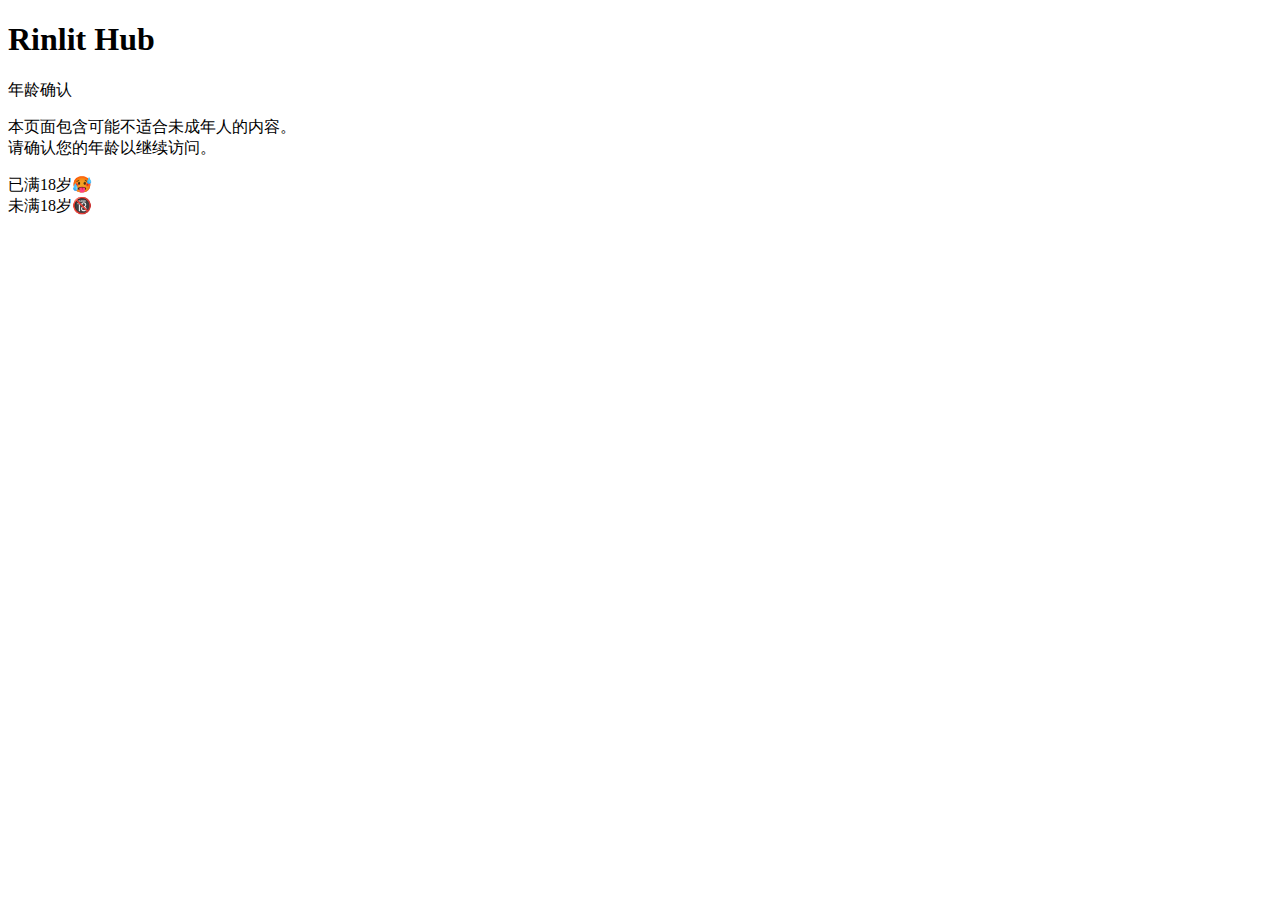
==== docs/index.html @ 447fd854 "试图修复跳转问题" ====
<!DOCTYPE html>
<html lang="zh">

<head>
    <meta charset="utf-8">
    <meta name="viewport" content="width=device-width, initial-scale=1.0, maximum-scale=1.0, user-scalable=0">
    <meta name="color-scheme" content="light dark">
    <title>🥵Rinlit Hub🥵</title>
    <link rel="stylesheet" href="https://fonts.googleapis.com/css2?family=Noto+Sans+SC:wght@400;500;700&display=swap">
    <link rel="stylesheet" href="styles/base.css">
    <link rel="stylesheet" href="styles/overlay.css">
    <link rel="stylesheet" href="styles/buttons.css">
    <link rel="stylesheet" href="styles/theme.css">
</head>

<body>
    <div id="overlay" class="overlay">
        <div class="text-bg">
            <div class="overlay-body">
                <h1 class="site-title">Rinlit Hub</h1>
                <p class="overlay-title">年龄确认</p>
                <p class="overlay-description">
                    本页面包含可能不适合未成年人的内容。
                    <br>请确认您的年龄以继续访问。
                </p>
                <div class="overlay-buttons-wrapper">
                    <div id="accept-button" class="overlay-button">已满18岁🥵</div>
                    <div id="decline-button" class="overlay-button">未满18岁🔞</div>
                </div>
            </div>
        </div>
    </div>

    <script src="scripts/main.js"></script>
</body>

</html>
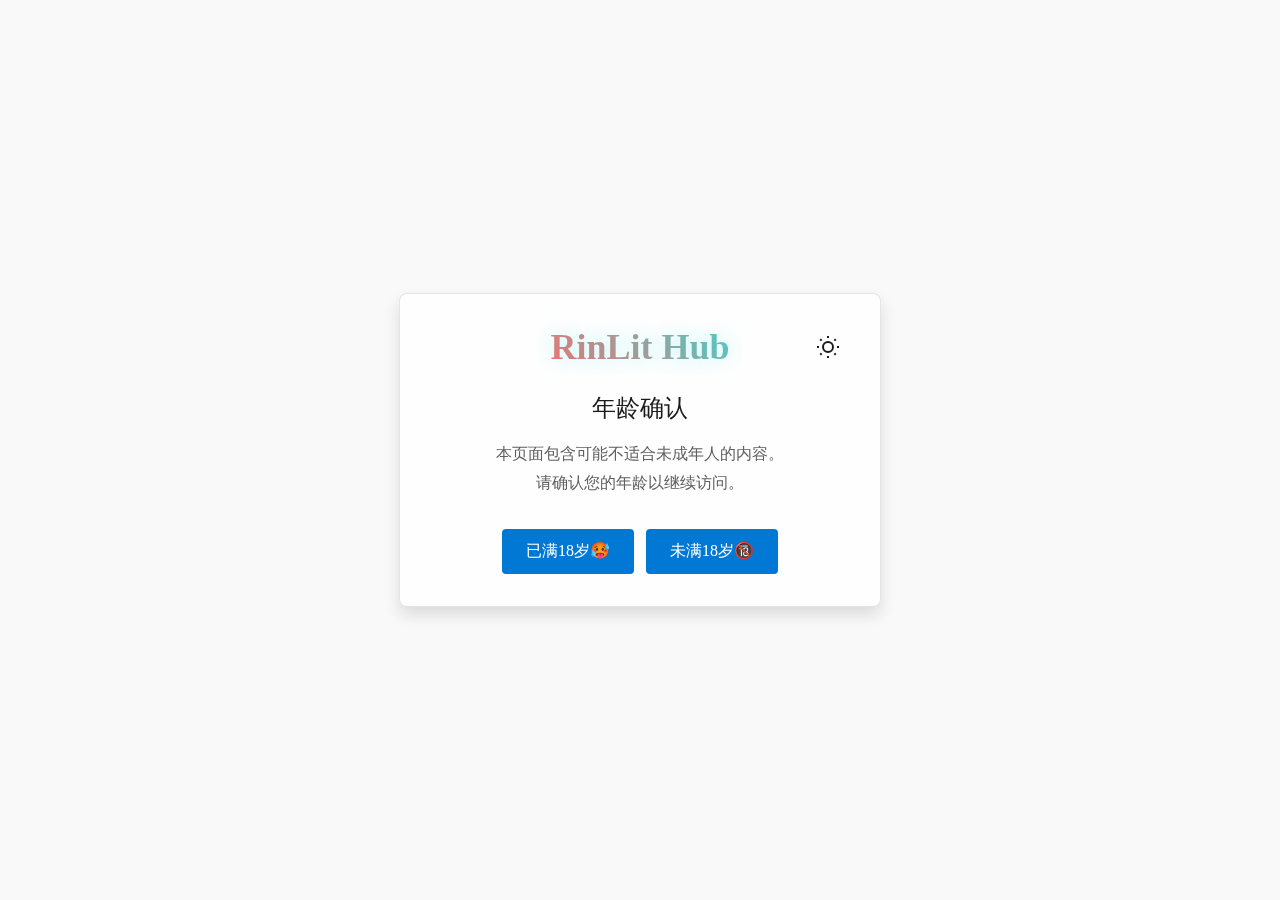
==== commit 7f702863: "fix" ====
--- a/docs/index.html
+++ b/docs/index.html
@@ -5,24 +5,39 @@
     <meta charset="utf-8">
     <meta name="viewport" content="width=device-width, initial-scale=1.0, maximum-scale=1.0, user-scalable=0">
     <meta name="color-scheme" content="light dark">
-    <title>🥵Rinlit Hub🥵</title>
+    <title>🥵RinLit Hub🥵</title>
     <link rel="stylesheet" href="https://fonts.googleapis.com/css2?family=Noto+Sans+SC:wght@400;500;700&display=swap">
     <link rel="stylesheet" href="styles/base.css">
     <link rel="stylesheet" href="styles/overlay.css">
     <link rel="stylesheet" href="styles/buttons.css">
     <link rel="stylesheet" href="styles/theme.css">
+    <link rel="stylesheet" href="styles/tags.css">
 </head>
 
 <body>
     <div id="overlay" class="overlay">
         <div class="text-bg">
             <div class="overlay-body">
-                <h1 class="site-title">Rinlit Hub</h1>
+                <div class="header-controls">
+                    <h1 class="site-title">RinLit Hub</h1>
+                    <button class="theme-toggle" id="themeToggle" aria-label="切换深浅色模式">
+                        <svg class="sun-icon" viewBox="0 0 24 24" fill="none" stroke="currentColor" stroke-width="2">
+                            <circle cx="12" cy="12" r="5"/>
+                            <path d="M12 1v2M12 21v2M4.22 4.22l1.42 1.42M18.36 18.36l1.42 1.42M1 12h2M21 12h2M4.22 19.78l1.42-1.42M18.36 5.64l1.42-1.42"/>
+                        </svg>
+                        <svg class="moon-icon" viewBox="0 0 24 24" fill="none" stroke="currentColor" stroke-width="2">
+                            <path d="M21 12.79A9 9 0 1 1 11.21 3 7 7 0 0 0 21 12.79z"/>
+                        </svg>
+                    </button>
+                </div>
                 <p class="overlay-title">年龄确认</p>
                 <p class="overlay-description">
                     本页面包含可能不适合未成年人的内容。
                     <br>请确认您的年龄以继续访问。
                 </p>
+                <div class="tags-preview" id="tagsPreview">
+                    <!-- 标签将由 JavaScript 动态生成 -->
+                </div>
                 <div class="overlay-buttons-wrapper">
                     <div id="accept-button" class="overlay-button">已满18岁🥵</div>
                     <div id="decline-button" class="overlay-button">未满18岁🔞</div>
@@ -31,6 +46,8 @@
         </div>
     </div>
 
+    <script src="scripts/theme-toggle.js"></script>
+    <script src="scripts/tags-loader.js"></script>
     <script src="scripts/main.js"></script>
 </body>
 
--- a/docs/styles/overlay.css
+++ b/docs/styles/overlay.css
@@ -0,0 +1,191 @@
+.overlay, .scare {
+    position: fixed;
+    top: 0;
+    left: 0;
+    height: 100vh;
+    width: 100vw;
+}
+
+.overlay {
+    position: fixed;
+    top: 0;
+    left: 0;
+    width: 100%;
+    height: 100%;
+    background: var(--bg-color);
+    display: flex;
+    align-items: center;
+    justify-content: center;
+    z-index: 1000;
+}
+
+.overlay[hidden] {
+    display: none;
+}
+
+.overlay-body {
+    padding: 32px;
+    text-align: center;
+}
+
+.header-controls {
+    display: flex;
+    align-items: center;
+    justify-content: center;
+    position: relative;
+    margin-bottom: 24px;
+}
+
+.site-title {
+    font-size: 36px;
+    background: linear-gradient(45deg, #ff6b6b, #4ecdc4);
+    -webkit-background-clip: text;
+    background-clip: text;
+    color: transparent;
+    font-weight: 700;
+    text-shadow: 0 0 20px rgba(37, 217, 230, 0.3);
+    margin: 0;
+}
+
+.theme-toggle {
+    position: absolute;
+    right: 0;
+    top: 50%;
+    transform: translateY(-50%);
+    width: 40px;
+    height: 40px;
+    border: none;
+    border-radius: 50%;
+    background: transparent;
+    cursor: pointer;
+    display: flex;
+    align-items: center;
+    justify-content: center;
+    color: var(--text-color);
+    transition: var(--transition-fast);
+}
+
+.theme-toggle:hover {
+    background: var(--accent-light);
+}
+
+.theme-toggle svg {
+    width: 24px;
+    height: 24px;
+    transition: var(--transition-normal);
+}
+
+.theme-toggle .sun-icon {
+    opacity: 1;
+    transform: rotate(0deg) scale(1);
+}
+
+.theme-toggle .moon-icon {
+    position: absolute;
+    opacity: 0;
+    transform: rotate(90deg) scale(0.5);
+}
+
+.theme-toggle.dark .sun-icon {
+    opacity: 0;
+    transform: rotate(-90deg) scale(0.5);
+}
+
+.theme-toggle.dark .moon-icon {
+    opacity: 1;
+    transform: rotate(0deg) scale(1);
+}
+
+.overlay-title {
+    font-size: 24px;
+    font-weight: 500;
+    color: var(--text-color);
+    margin: 0 0 16px;
+}
+
+.overlay-description {
+    font-size: 16px;
+    line-height: 1.6;
+    color: var(--description-color);
+    margin: 0 0 24px;
+}
+
+.overlay-buttons-wrapper {
+    display: flex;
+    gap: 12px;
+    justify-content: center;
+}
+
+.overlay-button {
+    padding: 12px 24px;
+    border-radius: var(--radius-md);
+    font-size: 16px;
+    font-weight: 500;
+    cursor: pointer;
+    transition: var(--transition-fast);
+    background: var(--accent-color);
+    color: white;
+}
+
+.overlay-button:hover {
+    transform: translateY(-2px);
+    box-shadow: var(--shadow-md);
+}
+
+.text-bg {
+    background: var(--card-bg);
+    border-radius: var(--radius-xl);
+    box-shadow: var(--shadow-lg);
+    backdrop-filter: blur(20px);
+    -webkit-backdrop-filter: blur(20px);
+    border: 1px solid rgba(var(--border-rgb), 0.1);
+    max-width: 90%;
+    width: 480px;
+    overflow: hidden;
+}
+
+.overlay-description {
+    font-size: 16px;
+    font-weight: 500;
+    color: var(--description-color);
+    text-align: center;
+    line-height: 1.8;
+    margin: 0 0 32px;
+}
+
+.scare {
+    z-index: 1;
+}
+
+video#video {
+    height: 100%;
+    width: 100%;
+    object-fit: cover;
+}
+
+@media (max-width: 480px) {
+    .text-bg {
+        width: 100%;
+        height: 100%;
+        border-radius: 0;
+        max-width: none;
+    }
+    
+    .overlay-body {
+        padding: 24px 20px;
+    }
+    
+    .site-title {
+        font-size: 32px;
+    }
+    
+    .theme-toggle {
+        width: 36px;
+        height: 36px;
+    }
+    
+    .theme-toggle svg {
+        width: 20px;
+        height: 20px;
+    }
+} --- a/docs/styles/theme.css
+++ b/docs/styles/theme.css
@@ -0,0 +1,49 @@
+:root {
+    /* Colors - Fluent 2 color system */
+    --accent-color: rgb(0, 120, 212);
+    --accent-light: rgba(0, 120, 212, 0.1);
+    
+    /* Light Theme */
+    --bg-color: rgb(249, 249, 249);
+    --card-bg: rgb(255, 255, 255);
+    --text-color: rgb(27, 27, 27);
+    --description-color: rgb(96, 96, 96);
+    
+    /* Effects */
+    --shadow-sm: 0 2px 4px rgba(0, 0, 0, 0.05);
+    --shadow-md: 0 4px 8px rgba(0, 0, 0, 0.08);
+    --shadow-lg: 0 8px 16px rgba(0, 0, 0, 0.12);
+    
+    /* Animation */
+    --transition-fast: 100ms ease-out;
+    --transition-normal: 200ms ease-out;
+    
+    /* Border Radius */
+    --radius-sm: 3px;
+    --radius-md: 4px;
+    --radius-lg: 6px;
+    --radius-xl: 8px;
+    
+    /* Border Colors */
+    --border-rgb: 0, 0, 0;
+}
+
+/* 明确指定亮色主题 */
+[data-theme="light"] {
+    --bg-color: rgb(249, 249, 249);
+    --card-bg: rgba(255, 255, 255, 0.8);
+    --text-color: rgb(27, 27, 27);
+    --description-color: rgb(96, 96, 96);
+    --border-rgb: 0, 0, 0;
+}
+
+/* 明确指定暗色主题 */
+[data-theme="dark"] {
+    --bg-color: rgb(18, 18, 18);
+    --card-bg: rgba(32, 32, 32, 0.8);
+    --text-color: rgb(255, 255, 255);
+    --description-color: rgb(179, 179, 179);
+    --border-rgb: 255, 255, 255;
+}
+
+/* 移除旧的 @media 查询，改用 data-theme 属性 */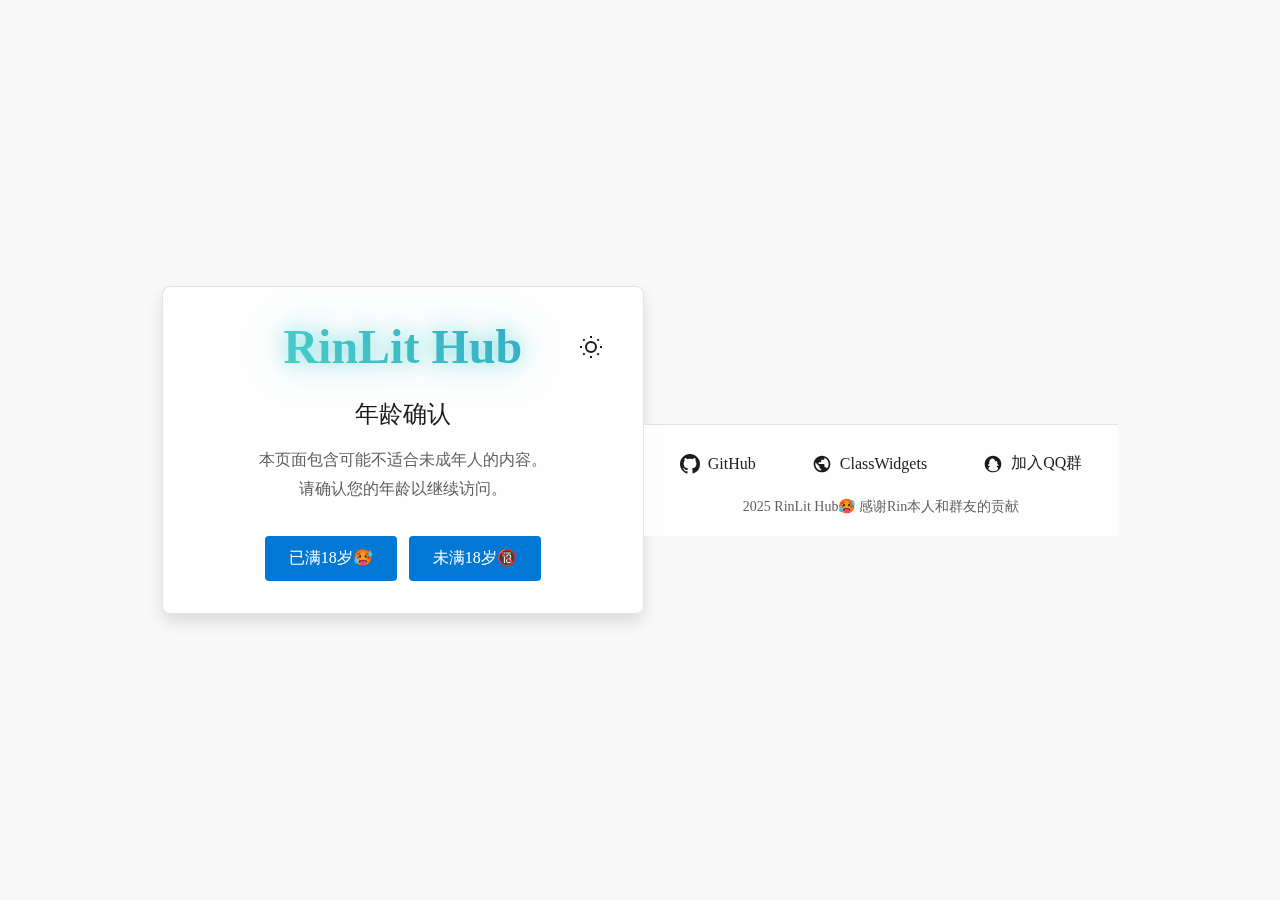
==== commit c88ddae2: "footer" ====
--- a/docs/index.html
+++ b/docs/index.html
@@ -12,6 +12,7 @@
     <link rel="stylesheet" href="styles/buttons.css">
     <link rel="stylesheet" href="styles/theme.css">
     <link rel="stylesheet" href="styles/tags.css">
+    <link rel="stylesheet" href="styles/footer.css">
 </head>
 
 <body>
@@ -44,6 +45,33 @@
                 </div>
             </div>
         </div>
+        
+        <!-- 添加页脚 -->
+        <footer class="site-footer">
+            <div class="footer-links">
+                <a href="https://github.com/RinLit/RinLit-Hub" target="_blank" class="footer-link">
+                    <svg class="footer-icon" viewBox="0 0 24 24" fill="currentColor">
+                        <path d="M12 0C5.37 0 0 5.37 0 12c0 5.31 3.435 9.795 8.205 11.385.6.105.825-.255.825-.57 0-.285-.015-1.23-.015-2.235-3.015.555-3.795-.735-4.035-1.41-.135-.345-.72-1.41-1.23-1.695-.42-.225-1.02-.78-.015-.795.945-.015 1.62.87 1.845 1.23 1.08 1.815 2.805 1.305 3.495.99.105-.78.42-1.305.765-1.605-2.67-.3-5.46-1.335-5.46-5.925 0-1.305.465-2.385 1.23-3.225-.12-.3-.54-1.53.12-3.18 0 0 1.005-.315 3.3 1.23.96-.27 1.98-.405 3-.405s2.04.135 3 .405c2.295-1.56 3.3-1.23 3.3-1.23.66 1.65.24 2.88.12 3.18.765.84 1.23 1.905 1.23 3.225 0 4.605-2.805 5.625-5.475 5.925.435.375.81 1.095.81 2.22 0 1.605-.015 2.895-.015 3.3 0 .315.225.69.825.57A12.02 12.02 0 0024 12c0-6.63-5.37-12-12-12z"/>
+                    </svg>
+                    GitHub
+                </a>
+                <a href="https://classwidgets.rinlit.cn" target="_blank" class="footer-link">
+                    <svg class="footer-icon" viewBox="0 0 24 24" fill="currentColor">
+                        <path d="M12 2C6.48 2 2 6.48 2 12s4.48 10 10 10 10-4.48 10-10S17.52 2 12 2zm-1 17.93c-3.95-.49-7-3.85-7-7.93 0-.62.08-1.21.21-1.79L9 15v1c0 1.1.9 2 2 2v1.93zm6.9-2.54c-.26-.81-1-1.39-1.9-1.39h-1v-3c0-.55-.45-1-1-1H8v-2h2c.55 0 1-.45 1-1V7h2c1.1 0 2-.9 2-2v-.41c2.93 1.19 5 4.06 5 7.41 0 2.08-.8 3.97-2.1 5.39z"/>
+                    </svg>
+                    ClassWidgets
+                </a>
+                <a href="https://qm.qq.com/q/iJeob3wE5q" target="_blank" class="footer-link">
+                    <svg class="footer-icon" viewBox="0 0 24 24" fill="currentColor">
+                        <path d="M12.003 2c-5.518 0-9.997 4.48-9.997 9.997 0 5.518 4.48 9.997 9.997 9.997 5.518 0 9.997-4.48 9.997-9.997 0-5.518-4.48-9.997-9.997-9.997zm4.843 6.819c.426 1.756.342 3.401.342 3.401s1.584.168 1.584 1.17c0 .168-.084.336-.168.504-.674 1.002-1.757-.168-1.757-.168h-.084c-.084.42-.252.84-.42 1.17 1.09.588 1.841 1.51 1.841 2.596 0 1.756-2.683 3.233-5.871 3.233-3.188 0-5.871-1.477-5.871-3.233 0-1.086.751-2.008 1.841-2.596-.168-.42-.336-.75-.42-1.17h-.084s-1.083 1.17-1.757.168c-.084-.168-.168-.336-.168-.504 0-1.002 1.584-1.17 1.584-1.17s-.084-1.645.342-3.401c.842-3.485 3.188-3.569 3.188-3.569l.588.084s2.346.084 3.188 3.485z"/>
+                    </svg>
+                    加入QQ群
+                </a>
+            </div>
+            <div class="footer-copyright">
+                2025 RinLit Hub🥵 感谢Rin本人和群友的贡献
+            </div>
+        </footer>
     </div>
 
     <script src="scripts/theme-toggle.js"></script>
--- a/docs/styles/overlay.css
+++ b/docs/styles/overlay.css
@@ -37,13 +37,15 @@
 }
 
 .site-title {
-    font-size: 36px;
-    background: linear-gradient(45deg, #ff6b6b, #4ecdc4);
+    font-size: 48px;
+    background: linear-gradient(45deg, #4ecdc4, #38a9c2);
     -webkit-background-clip: text;
     background-clip: text;
     color: transparent;
     font-weight: 700;
     text-shadow: 0 0 20px rgba(37, 217, 230, 0.3);
+    filter: drop-shadow(0 0 10px rgba(78, 205, 196, 0.3))
+           drop-shadow(0 0 20px rgba(56, 169, 194, 0.2));
     margin: 0;
 }
 
@@ -176,7 +178,7 @@
     }
     
     .site-title {
-        font-size: 32px;
+        font-size: 36px;
     }
     
     .theme-toggle {
--- a/docs/styles/theme.css
+++ b/docs/styles/theme.css
@@ -5,9 +5,10 @@
     
     /* Light Theme */
     --bg-color: rgb(249, 249, 249);
-    --card-bg: rgb(255, 255, 255);
+    --card-bg: rgba(255, 255, 255, 0.8);
     --text-color: rgb(27, 27, 27);
     --description-color: rgb(96, 96, 96);
+    --border-rgb: 0, 0, 0;
     
     /* Effects */
     --shadow-sm: 0 2px 4px rgba(0, 0, 0, 0.05);
@@ -23,9 +24,17 @@
     --radius-md: 4px;
     --radius-lg: 6px;
     --radius-xl: 8px;
-    
-    /* Border Colors */
-    --border-rgb: 0, 0, 0;
+}
+
+/* 为所有可能变化的元素添加过渡效果 */
+*, *::before, *::after {
+    transition: background-color var(--transition-normal),
+                background var(--transition-normal),
+                border-color var(--transition-normal),
+                box-shadow var(--transition-normal),
+                color var(--transition-normal),
+                opacity var(--transition-normal),
+                transform var(--transition-normal);
 }
 
 /* 明确指定亮色主题 */
--- a/docs/styles/footer.css
+++ b/docs/styles/footer.css
@@ -0,0 +1,60 @@
+.site-footer {
+    margin-top: 60px;
+    padding: 20px;
+    text-align: center;
+    background: var(--card-bg);
+    backdrop-filter: blur(10px);
+    -webkit-backdrop-filter: blur(10px);
+    border-top: 1px solid rgba(var(--border-rgb), 0.1);
+}
+
+.footer-links {
+    display: flex;
+    justify-content: center;
+    gap: 24px;
+    margin-bottom: 16px;
+    flex-wrap: wrap;
+}
+
+.footer-link {
+    display: flex;
+    align-items: center;
+    gap: 8px;
+    color: var(--text-color);
+    text-decoration: none;
+    padding: 8px 16px;
+    border-radius: var(--radius-md);
+    background: transparent;
+    transition: var(--transition-normal);
+}
+
+.footer-link:hover {
+    background: var(--accent-light);
+    transform: translateY(-2px);
+}
+
+.footer-icon {
+    width: 20px;
+    height: 20px;
+}
+
+.footer-copyright {
+    color: var(--description-color);
+    font-size: 14px;
+}
+
+@media (max-width: 480px) {
+    .footer-links {
+        gap: 12px;
+    }
+    
+    .footer-link {
+        padding: 6px 12px;
+        font-size: 14px;
+    }
+    
+    .footer-icon {
+        width: 16px;
+        height: 16px;
+    }
+} 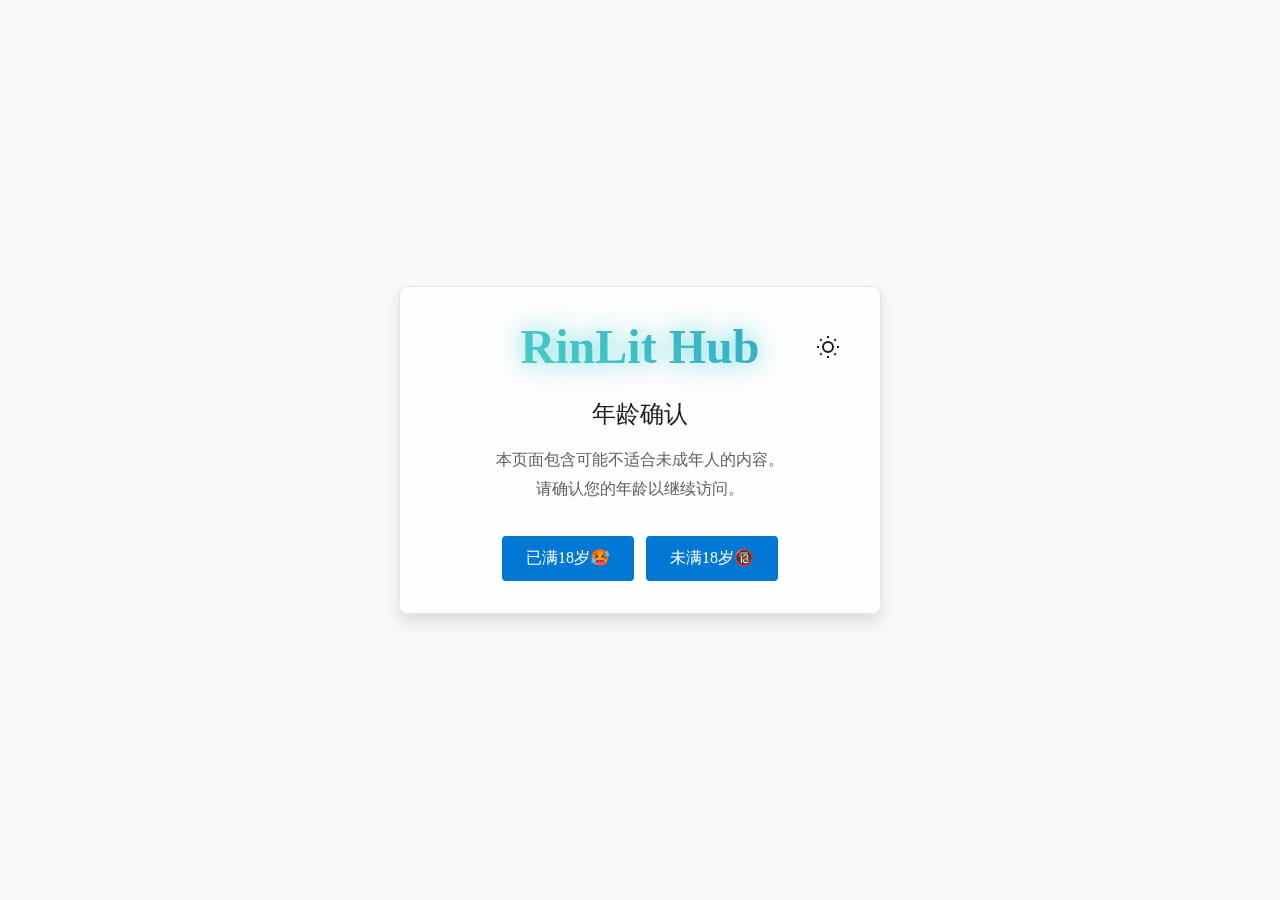
==== commit 5c645271: "fix" ====
--- a/docs/index.html
+++ b/docs/index.html
@@ -12,7 +12,6 @@
     <link rel="stylesheet" href="styles/buttons.css">
     <link rel="stylesheet" href="styles/theme.css">
     <link rel="stylesheet" href="styles/tags.css">
-    <link rel="stylesheet" href="styles/footer.css">
 </head>
 
 <body>
@@ -45,33 +44,6 @@
                 </div>
             </div>
         </div>
-        
-        <!-- 添加页脚 -->
-        <footer class="site-footer">
-            <div class="footer-links">
-                <a href="https://github.com/RinLit/RinLit-Hub" target="_blank" class="footer-link">
-                    <svg class="footer-icon" viewBox="0 0 24 24" fill="currentColor">
-                        <path d="M12 0C5.37 0 0 5.37 0 12c0 5.31 3.435 9.795 8.205 11.385.6.105.825-.255.825-.57 0-.285-.015-1.23-.015-2.235-3.015.555-3.795-.735-4.035-1.41-.135-.345-.72-1.41-1.23-1.695-.42-.225-1.02-.78-.015-.795.945-.015 1.62.87 1.845 1.23 1.08 1.815 2.805 1.305 3.495.99.105-.78.42-1.305.765-1.605-2.67-.3-5.46-1.335-5.46-5.925 0-1.305.465-2.385 1.23-3.225-.12-.3-.54-1.53.12-3.18 0 0 1.005-.315 3.3 1.23.96-.27 1.98-.405 3-.405s2.04.135 3 .405c2.295-1.56 3.3-1.23 3.3-1.23.66 1.65.24 2.88.12 3.18.765.84 1.23 1.905 1.23 3.225 0 4.605-2.805 5.625-5.475 5.925.435.375.81 1.095.81 2.22 0 1.605-.015 2.895-.015 3.3 0 .315.225.69.825.57A12.02 12.02 0 0024 12c0-6.63-5.37-12-12-12z"/>
-                    </svg>
-                    GitHub
-                </a>
-                <a href="https://classwidgets.rinlit.cn" target="_blank" class="footer-link">
-                    <svg class="footer-icon" viewBox="0 0 24 24" fill="currentColor">
-                        <path d="M12 2C6.48 2 2 6.48 2 12s4.48 10 10 10 10-4.48 10-10S17.52 2 12 2zm-1 17.93c-3.95-.49-7-3.85-7-7.93 0-.62.08-1.21.21-1.79L9 15v1c0 1.1.9 2 2 2v1.93zm6.9-2.54c-.26-.81-1-1.39-1.9-1.39h-1v-3c0-.55-.45-1-1-1H8v-2h2c.55 0 1-.45 1-1V7h2c1.1 0 2-.9 2-2v-.41c2.93 1.19 5 4.06 5 7.41 0 2.08-.8 3.97-2.1 5.39z"/>
-                    </svg>
-                    ClassWidgets
-                </a>
-                <a href="https://qm.qq.com/q/iJeob3wE5q" target="_blank" class="footer-link">
-                    <svg class="footer-icon" viewBox="0 0 24 24" fill="currentColor">
-                        <path d="M12.003 2c-5.518 0-9.997 4.48-9.997 9.997 0 5.518 4.48 9.997 9.997 9.997 5.518 0 9.997-4.48 9.997-9.997 0-5.518-4.48-9.997-9.997-9.997zm4.843 6.819c.426 1.756.342 3.401.342 3.401s1.584.168 1.584 1.17c0 .168-.084.336-.168.504-.674 1.002-1.757-.168-1.757-.168h-.084c-.084.42-.252.84-.42 1.17 1.09.588 1.841 1.51 1.841 2.596 0 1.756-2.683 3.233-5.871 3.233-3.188 0-5.871-1.477-5.871-3.233 0-1.086.751-2.008 1.841-2.596-.168-.42-.336-.75-.42-1.17h-.084s-1.083 1.17-1.757.168c-.084-.168-.168-.336-.168-.504 0-1.002 1.584-1.17 1.584-1.17s-.084-1.645.342-3.401c.842-3.485 3.188-3.569 3.188-3.569l.588.084s2.346.084 3.188 3.485z"/>
-                    </svg>
-                    加入QQ群
-                </a>
-            </div>
-            <div class="footer-copyright">
-                2025 RinLit Hub🥵 感谢Rin本人和群友的贡献
-            </div>
-        </footer>
     </div>
 
     <script src="scripts/theme-toggle.js"></script>
